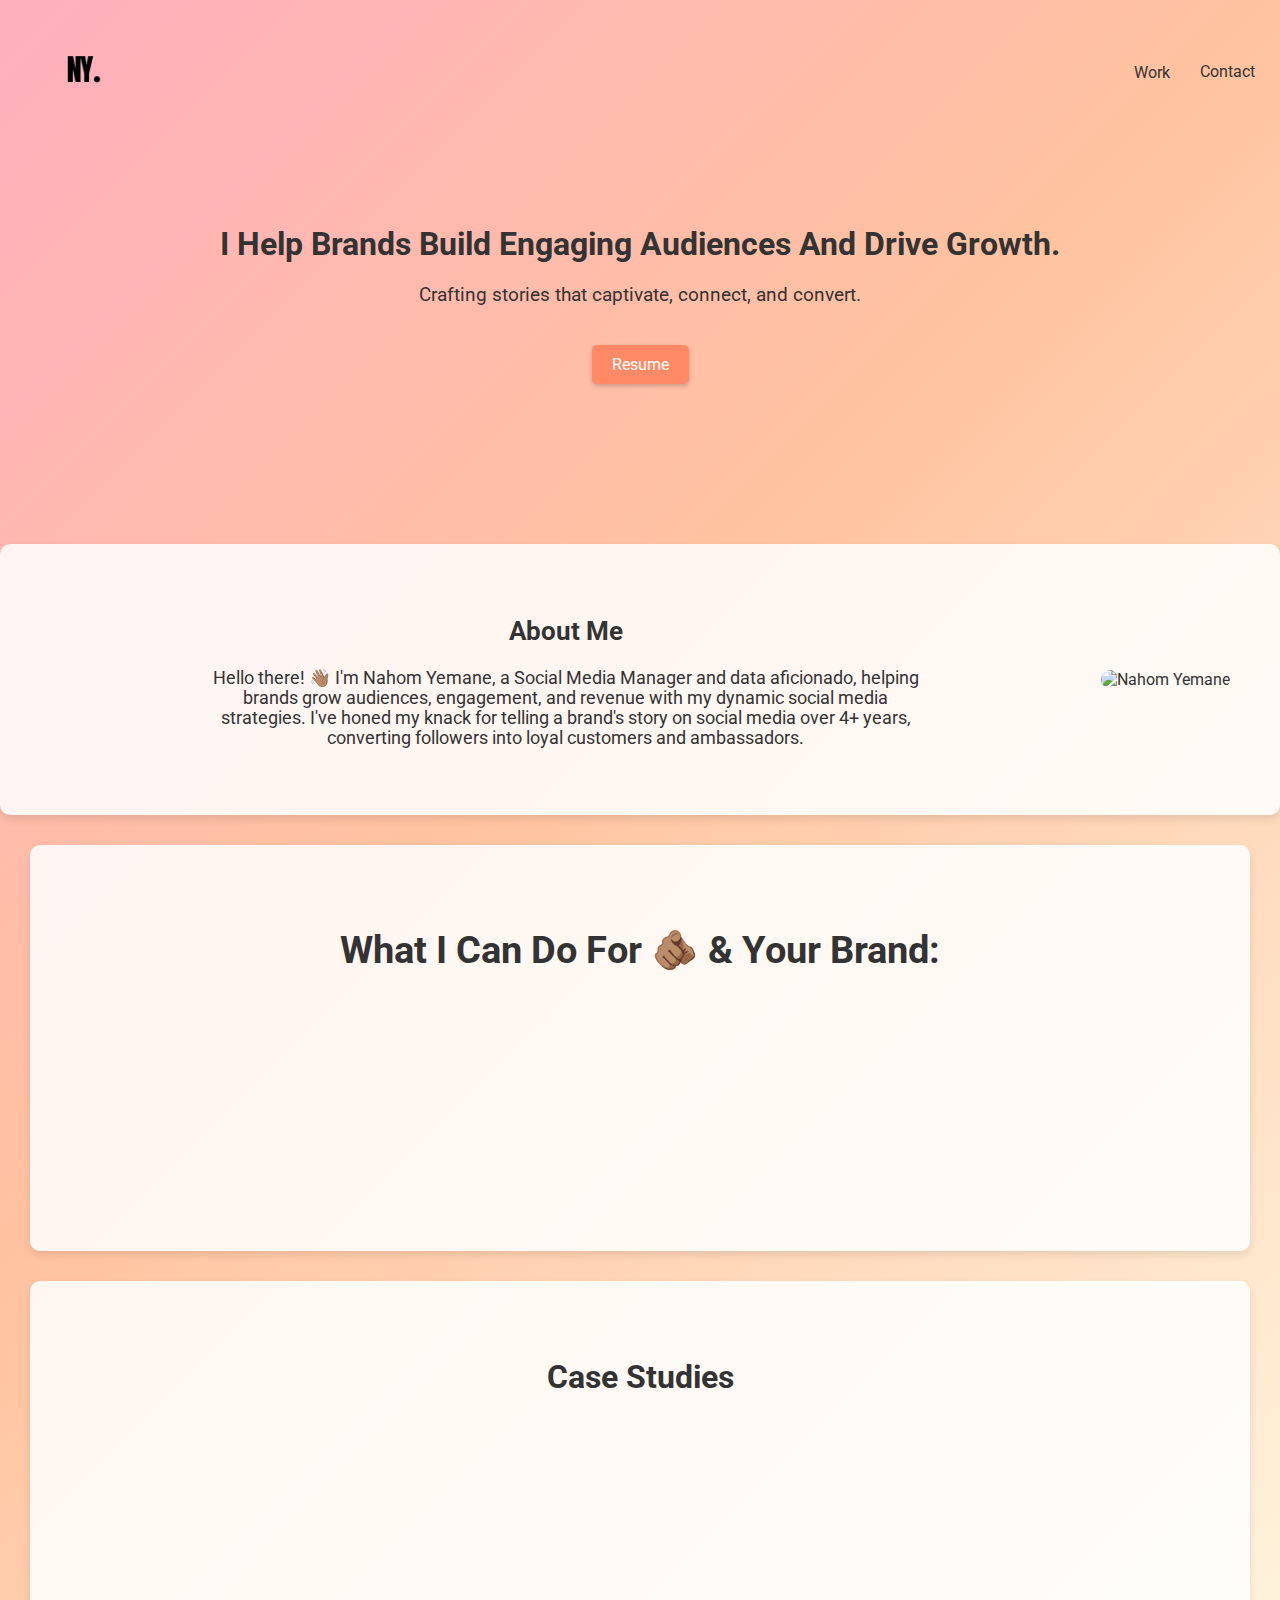
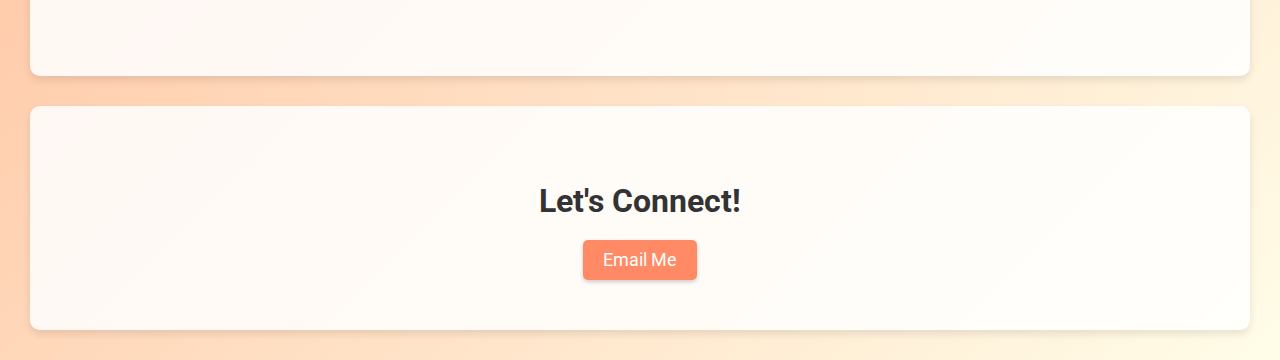
==== index.html @ a671d783 "updated CTA &gitignore DS store" ====
<!DOCTYPE html>
<html lang="en">
<head>
    <link href="https://fonts.googleapis.com/css?family=Roboto:400,700&display=swap" rel="stylesheet">
    <meta charset="UTF-8">
    <meta name="viewport" content="width=device-width, initial-scale=1.0">
    <link rel="stylesheet" href="Portfolio Website/Home Page/styles.css">
    <title>Nahom Yemane|Social Media Strategist</title>
    <link rel="icon" href="/Portfolio Website/images/favicon.ico">
</head>
<body>

    <!-- Navigation Bar -->
    <nav class="top-bar">
        <a href="index.html" class="logo-link">
            <img src="/Portfolio Website/images/NY_logo.png" alt="Nahom Yemane Logo" class="logo">
        </a>
        <div class="navigation">
            <div class="dropdown">
                <button class="dropbtn">Work</button>
                <div class="dropdown-content">
                    <a href="Portfolio Website/Case studies/niftygateway.html">Nifty Gateway</a>
                    <a href="Portfolio Website/Case studies/republic.html">Republic</a>
                </div>
            </div>
            <a href="mailto:nahom.yemane@icloud.com" class="nav-link">Contact</a>
        </div>
    </nav>

    <!-- Header Section -->
    <header class="header">
        <h1>I Help Brands Build Engaging Audiences And Drive Growth.</h1>
        <p>Crafting stories that captivate, connect, and convert.</p>
        <a href="https://docs.google.com/document/d/154YDjittD0ZZeD_so15zA5TQ1zrSRE0iFITVgDOv7ig/edit?usp=sharing" class="resume-button" target="_blank">Resume</a>
    </header>

    <!-- About Section -->
    <section class="about-section section-common">
        <div class="about-text">
            <h2>About Me</h2>
            <p>Hello there! 👋🏽 I'm Nahom Yemane, a Social Media Manager and data aficionado, helping brands grow audiences, engagement, and revenue with my dynamic social media strategies. I've honed my knack for telling a brand's story on social media over 4+ years, converting followers into loyal customers and ambassadors.</p>
        </div>
        <div class="about-image">
            <img src="https://media.licdn.com/dms/image/C4D03AQFlfenWJHdsHw/profile-displayphoto-shrink_800_800/0/1628808376100?e=2147483647&v=beta&t=kSovsJ-Nfnd-B6GFUH_UoQfQysyb_TgU6z-yk1UQTZg" alt="Nahom Yemane" width="400" height="237">
        </div>
    </section>

    <!-- Skills Section -->
    <section class="skills-section section-common" id="skills">
        <h2>What I Can Do For 🫵🏽 & Your Brand:</h2>
        <ul class="skills-list">
            <!-- List of Skills -->
            <li class="skill-item">Organic & Paid Growth</li>
            <li class="skill-item">Social Media Strategy</li>
            <li class="skill-item">Brand Strategy</li>
            <li class="skill-item">Copywriting</li>
            <li class="skill-item">Community Management</li>
            <li class="skill-item">Data Analysis</li>
            <li class="skill-item">Content Strategy</li>
        </ul>
    </section>

    <!-- Case Studies Section -->
    <section class="case-studies-section section-common" id="case-studies">
        <h2>Case Studies</h2>
        <div class="case-studies-container">
            <a href="Portfolio Website/Case studies/niftygateway.html" class="case-study-box" style="background-image: url('https://miro.medium.com/v2/resize:fit:1200/1*Q8MP0t8vN8DIhFtoHjdDIQ.png');"></a>
            <a href="Portfolio Website/Case studies/republic.html" class="case-study-box" style="background-image: url('https://branditechture.agency/brand-logos/wp-content/uploads/2022/10/Republic-1024x768.png');"></a>
        </div>
    </section>

    <!-- Contact Section -->
    <section class="contact-section section-common" id="contact">
        <h2>Let's Connect!</h2>
        <a href="mailto:nahom.yemane@icloud.com" class="email-button">Email Me</a>
    </section>

    <script src="Portfolio Website/Home Page/portfolio.js"></script>
</body>
</html>
---- Portfolio Website/Home Page/styles.css ----
/* Global Styles */
body, button, input, textarea {
  font-family: 'Roboto', sans-serif;
}

body {
  margin: 0;
  padding: 0;
  background: linear-gradient(135deg, rgba(255, 175, 189, 1) 0%, rgba(255, 195, 160, 1) 20%, rgba(255, 253, 232, 1) 50%, rgba(226, 239, 248, 1) 75%, rgba(215, 227, 244, 1) 100%);
  background-size: 200% 200%; /* Enhance background movement */
  animation: animatedGradient 30s ease infinite;
  color: #333;
}

/* Animation Keyframes */
@keyframes animatedGradient {
  0%, 100% { background-position: 0% 50%; }
  50% { background-position: 100% 50%; }
}

/* Top Navigation Bar */
.top-bar {
  display: flex;
  align-items: center; /* Vertically center items in the navbar */
  justify-content: space-between; /* Push logo to the left and nav to the right */
  padding: 10px 20px;
  background-color: transparent;
}

.logo-link {
  display: inline-block;
  flex-shrink: 0; /* Prevent the logo from shrinking */
}

.logo {
  height: 120px; /* Increase height as desired */
  width: auto; /* Maintain the aspect ratio */
  max-height: 100%; /* Ensure it doesn't overflow its container */
}

.navigation {
  display: flex;
  align-items: center;
}

.nav-link {
  text-decoration: none;
  color: #333;
  margin-left: 15px;
  padding: 5px;
  border-bottom: 1px solid transparent;
}

.nav-link:hover {
  border-bottom: 1px solid #333;
}

@media (max-width: 768px) {
  .logo {
    height: 60px; /* Smaller logo on mobile */
  }

  .nav-link {

    font-size: 0.8em;
  }
}

/* Header Section */
.header {
  text-align: center;
  padding: 60px 20px;
  position: relative;
  background-size: cover;
  background-position: center;
  color: #333;
}

.header h1 {
  font-size: 2em;
  margin-bottom: 0.5em;
}

.header p {
  font-size: 1.2em;
}

/* Dropdown Button */
.dropbtn {
  background-color: transparent; /* Makes the button transparent */
  color: #333; /* Match this to the color of other nav links */
  padding: 10px;
  font-size: 16px;
  border: none;
  cursor: pointer;
  outline: none; /* Removes the highlight */
}

/* The container <div> - needed to position the dropdown content */
.dropdown {
  position: relative;
  display: inline-block; /* Needed for proper positioning of dropdown content */
}

/* Dropdown Content (Hidden by default) */
.dropdown-content {
  display: none;
  position: absolute;
  background-color: #f9f9f9; /* Light background, you can change this */
  min-width: 160px;
  box-shadow: 0px 8px 16px 0px rgba(0,0,0,0.2);
  z-index: 1;
}

/* Links inside the dropdown */
.dropdown-content a {
  color: black; /* Color of dropdown links */
  padding: 12px 16px;
  text-decoration: none;
  display: block; /* Dropdown link styles */
}

/* Change color of dropdown links on hover */
.dropdown-content a:hover {
  background-color: #ddd; /* Light grey background on hover */
}

/* Show the dropdown menu on hover */
.dropdown:hover .dropdown-content {
  display: block;
}

/* Change the background color of the dropdown button when the dropdown content is shown */
.dropdown:hover .dropbtn {
  background-color: #f1f1f1; /* Light grey background, you can change this */
}

/* Resume Button */
.resume-button {
  display: inline-block;
  background-color: #ff8a65; /* A warm coral shade that complements the gradient */
  color: white;
  padding: 10px 20px;
  border-radius: 5px;
  text-decoration: none;
  font-size: 1em;
  transition: background-color 0.3s ease, transform 0.2s ease;
  box-shadow: 0 2px 4px rgba(0, 0, 0, 0.2);
  margin-top: 20px; /* Adds space from the text above */
}

.resume-button:hover {
  background-color: #ff7043; /* Slightly darker shade for hover effect */
  transform: translateY(-2px); /* Slight lift effect on hover */
  box-shadow: 0 4px 6px rgba(0, 0, 0, 0.3);
}

@keyframes bounce {
  0%, 20%, 50%, 80%, 100% { transform: translateY(0) translateX(-50%) rotate(45deg); }
  40% { transform: translateY(-15px) translateX(-50%) rotate(45deg); }
  60% { transform: translateY(-10px) translateX(-50%) rotate(45deg); }
}

/* Media Queries for Responsive Design */
@media (max-width: 600px) {
  .nav-link {
    font-size: 0.8em;
  }
  .header h1 {
    font-size: 1.5em;
  }
  .header p {
    font-size: 1em;
  }
  .arrow-down {
    border-width: 0 2px 2px 0;
    padding: 2px;
  }
}
section-common {
  background-color: rgba(255, 255, 255, 0.85);
  padding: 50px;
  border-radius: 10px;
  box-shadow: 0 4px 8px rgba(0, 0, 0, 0.1);
  margin: 30px auto; /* centers the section */
  max-width: 1200px; 
  width: calc(100% - 60px); 
  box-sizing: border-box; 
  display: flex;
  flex-direction: column;
  align-items: center;
}

@media (max-width: 768px) {
  .section-common {
    padding: 30px; /* Smaller padding for smaller screens */
    margin: 20px auto; /* Smaller margin for smaller screens */
  }
}
/* About Section */
.about-section {
  display: flex;
  align-items: center;
  justify-content: center;
  padding: 50px;
  gap: 20px;
  margin-top: 100px;
  background-color: rgba(255, 255, 255, 0.85);
  border-radius: 10px;
  box-shadow: 0 4px 8px rgba(0, 0, 0, 0.1);
}

.about-text {
  text-align: center;
  max-width: 60%;
  font-size: 1.1em;
  margin: 0 auto;
}

.about-image img {
  width: 400px;
  height: 400px;
  object-fit: cover;
  border-radius: 10px;
}

/* Responsive Design for About Section */
@media (max-width: 768px) {
  .about-section {
    flex-direction: column;
  }
  .about-text, .about-image {
    max-width: 100%;
  }
  .about-image img {
    width: 100%;
    height: auto;
  }
}

/* Skills Section */
.skills-section {
  background-color: rgba(255, 255, 255, 0.85);
  padding: 50px;
  text-align: center;
  border-radius: 10px;
  box-shadow: 0 4px 8px rgba(0, 0, 0, 0.1);
  margin: 30px;
}

.skills-section h2 {
  font-size: 2.4em;
  margin-bottom: 20px;
}

.skills-list {
  list-style: none;
  padding: 0;
}

.skill-item {
  opacity: 0;
  transform: translateY(20px);
  transition: opacity 0.6s ease-out, transform 0.6s ease-out;
  margin-bottom: 10px;
}

.skill-item.in-view {
  opacity: 1;
  transform: translateY(0);
}

/* Case Studies Section */
.case-studies-section {
  background-color: rgba(255, 255, 255, 0.85);
  padding: 50px;
  text-align: center;
  border-radius: 10px;
  box-shadow: 0 4px 8px rgba(0, 0, 0, 0.1);
  margin: 30px;
}

.case-studies-section h2 {
  font-size: 2em;
  color: #333;
  margin-bottom: 30px;
}

.case-studies-container {
  display: flex;
  justify-content: space-around;
  flex-wrap: wrap;
  gap: 20px;
}

.case-study-box {
  flex-basis: calc(33% - 20px);
  height: 200px;
  background-size: cover;
  background-position: center;
  border-radius: 10px;
  overflow: hidden;
  display: flex;
  align-items: center;
  justify-content: center;
  text-decoration: none;
  transition: transform 0.3s ease, box-shadow 0.3s ease;
}

.case-study-box:hover {
  transform: scale(1.05);
  box-shadow: 0 8px 15px rgba(0, 0, 0, 0.2);
}

/* Responsive Design for Case Studies Section */
@media (max-width: 768px) {
  .case-study-box {
    flex-basis: 100%;
  }
}

/* Contact Section */
.contact-section {
  text-align: center;
  padding: 50px;
  background-color: rgba(255, 255, 255, 0.85);
  border-radius: 10px;
  box-shadow: 0 4px 8px rgba(0, 0, 0, 0.1);
  margin: 30px;
}

.contact-section h2 {
  font-size: 2em;
  color: #333;
  margin-bottom: 20px;
}

.email-button {
  display: inline-block;
  background-color: #ff8a65;
  color: white;
  padding: 10px 20px;
  border-radius: 5px;
  text-decoration: none;
  font-size: 1.1em;
  transition: background-color 0.3s ease, transform 0.2s ease;
  box-shadow: 0 2px 4px rgba(0, 0, 0, 0.2);
}

.email-button:hover {
  background-color: #ff7043;
  transform: translateY(-2px);
  box-shadow: 0 4px 6px rgba(0, 0, 0, 0.3);
}
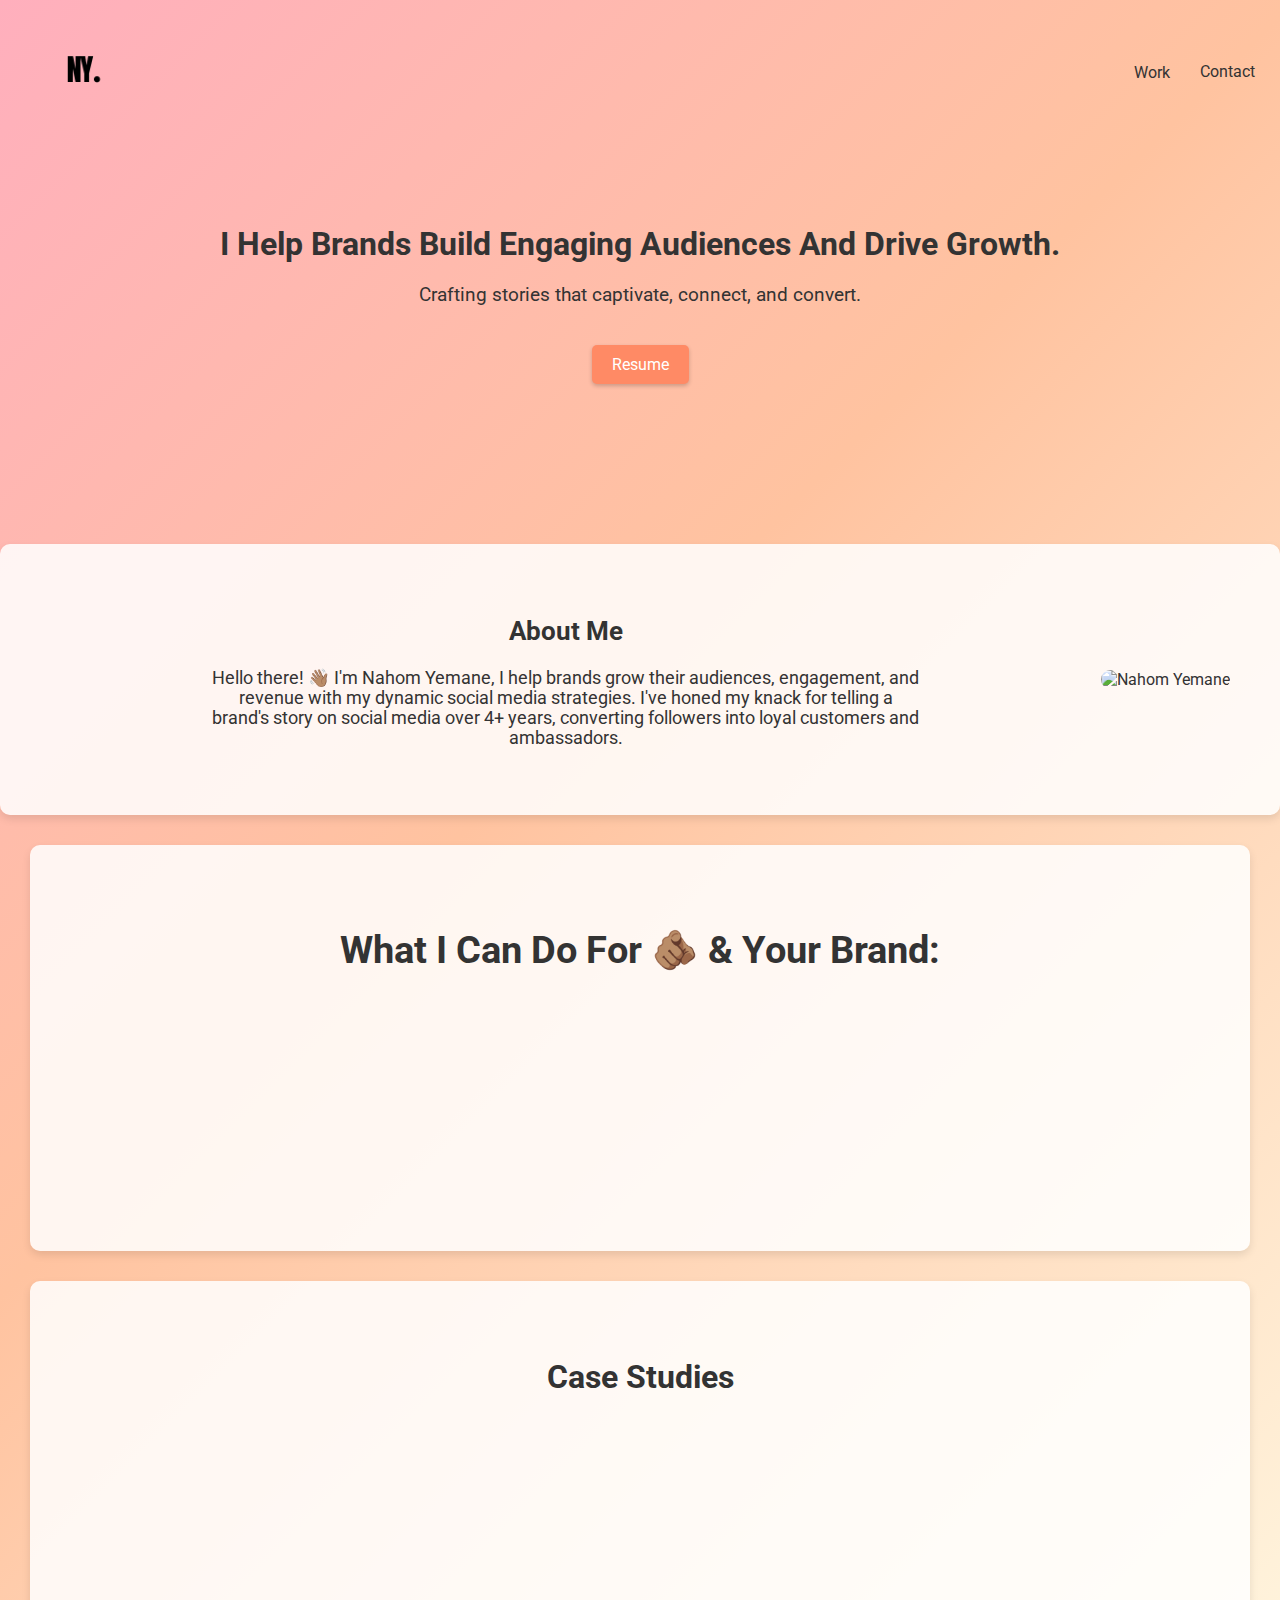
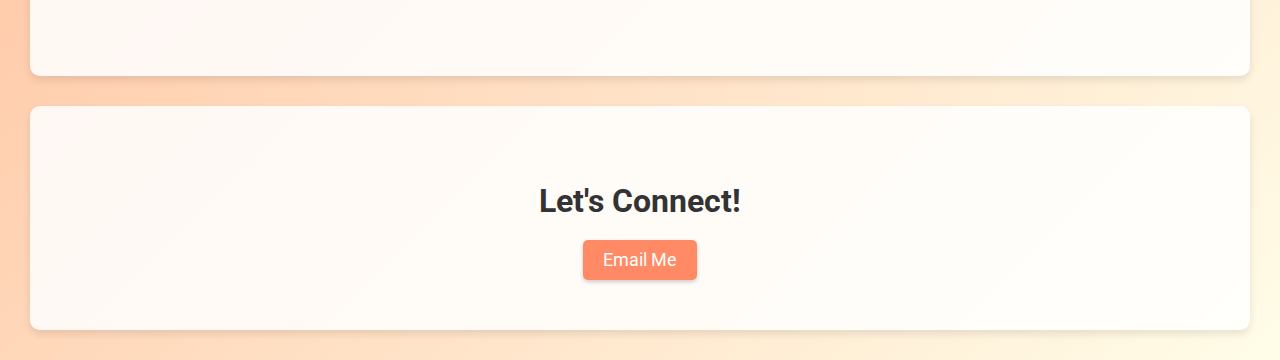
==== commit ebc66881: "Update index.html" ====
--- a/index.html
+++ b/index.html
@@ -38,7 +38,7 @@
     <section class="about-section section-common">
         <div class="about-text">
             <h2>About Me</h2>
-            <p>Hello there! 👋🏽 I'm Nahom Yemane, a Social Media Manager and data aficionado, helping brands grow audiences, engagement, and revenue with my dynamic social media strategies. I've honed my knack for telling a brand's story on social media over 4+ years, converting followers into loyal customers and ambassadors.</p>
+            <p>Hello there! 👋🏽 I'm Nahom Yemane, I help brands grow their audiences, engagement, and revenue with my dynamic social media strategies. I've honed my knack for telling a brand's story on social media over 4+ years, converting followers into loyal customers and ambassadors.</p>
         </div>
         <div class="about-image">
             <img src="https://media.licdn.com/dms/image/C4D03AQFlfenWJHdsHw/profile-displayphoto-shrink_800_800/0/1628808376100?e=2147483647&v=beta&t=kSovsJ-Nfnd-B6GFUH_UoQfQysyb_TgU6z-yk1UQTZg" alt="Nahom Yemane" width="400" height="237">
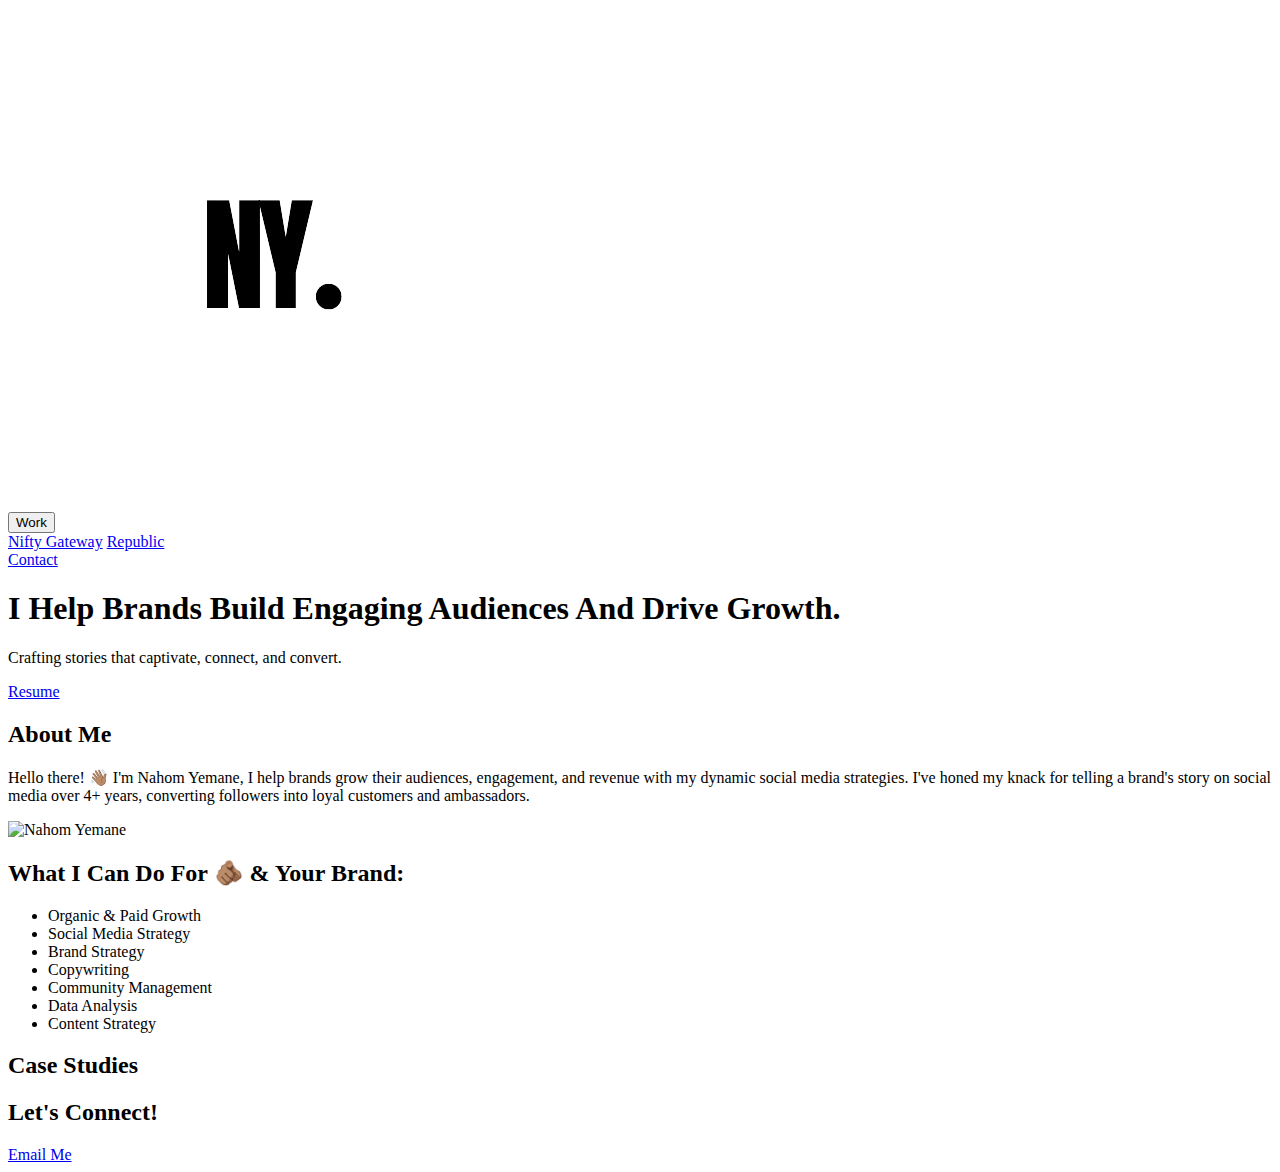
==== commit 777a9ab3: "Update index.html" ====
--- a/index.html
+++ b/index.html
@@ -4,9 +4,18 @@
     <link href="https://fonts.googleapis.com/css?family=Roboto:400,700&display=swap" rel="stylesheet">
     <meta charset="UTF-8">
     <meta name="viewport" content="width=device-width, initial-scale=1.0">
-    <link rel="stylesheet" href="Portfolio Website/Home Page/styles.css">
-    <title>Nahom Yemane|Social Media Strategist</title>
+    <meta name="description" content="Nahom Yemane is an adept Social Media Manager, enhancing brand presence for B2B, B2C, Fintech, Crypto, and SaaS sectors, and driving robust channel growth.">
+    <title>Nahom Yemane | Social Media Manager</title>
     <link rel="icon" href="/Portfolio Website/images/favicon.ico">
+    <!-- Google tag (gtag.js) -->
+<script async src="https://www.googletagmanager.com/gtag/js?id=G-NX7P9W36P5"></script>
+<script>
+  window.dataLayer = window.dataLayer || [];
+  function gtag(){dataLayer.push(arguments);}
+  gtag('js', new Date());
+
+  gtag('config', 'G-NX7P9W36P5');
+</script>
 </head>
 <body>
 
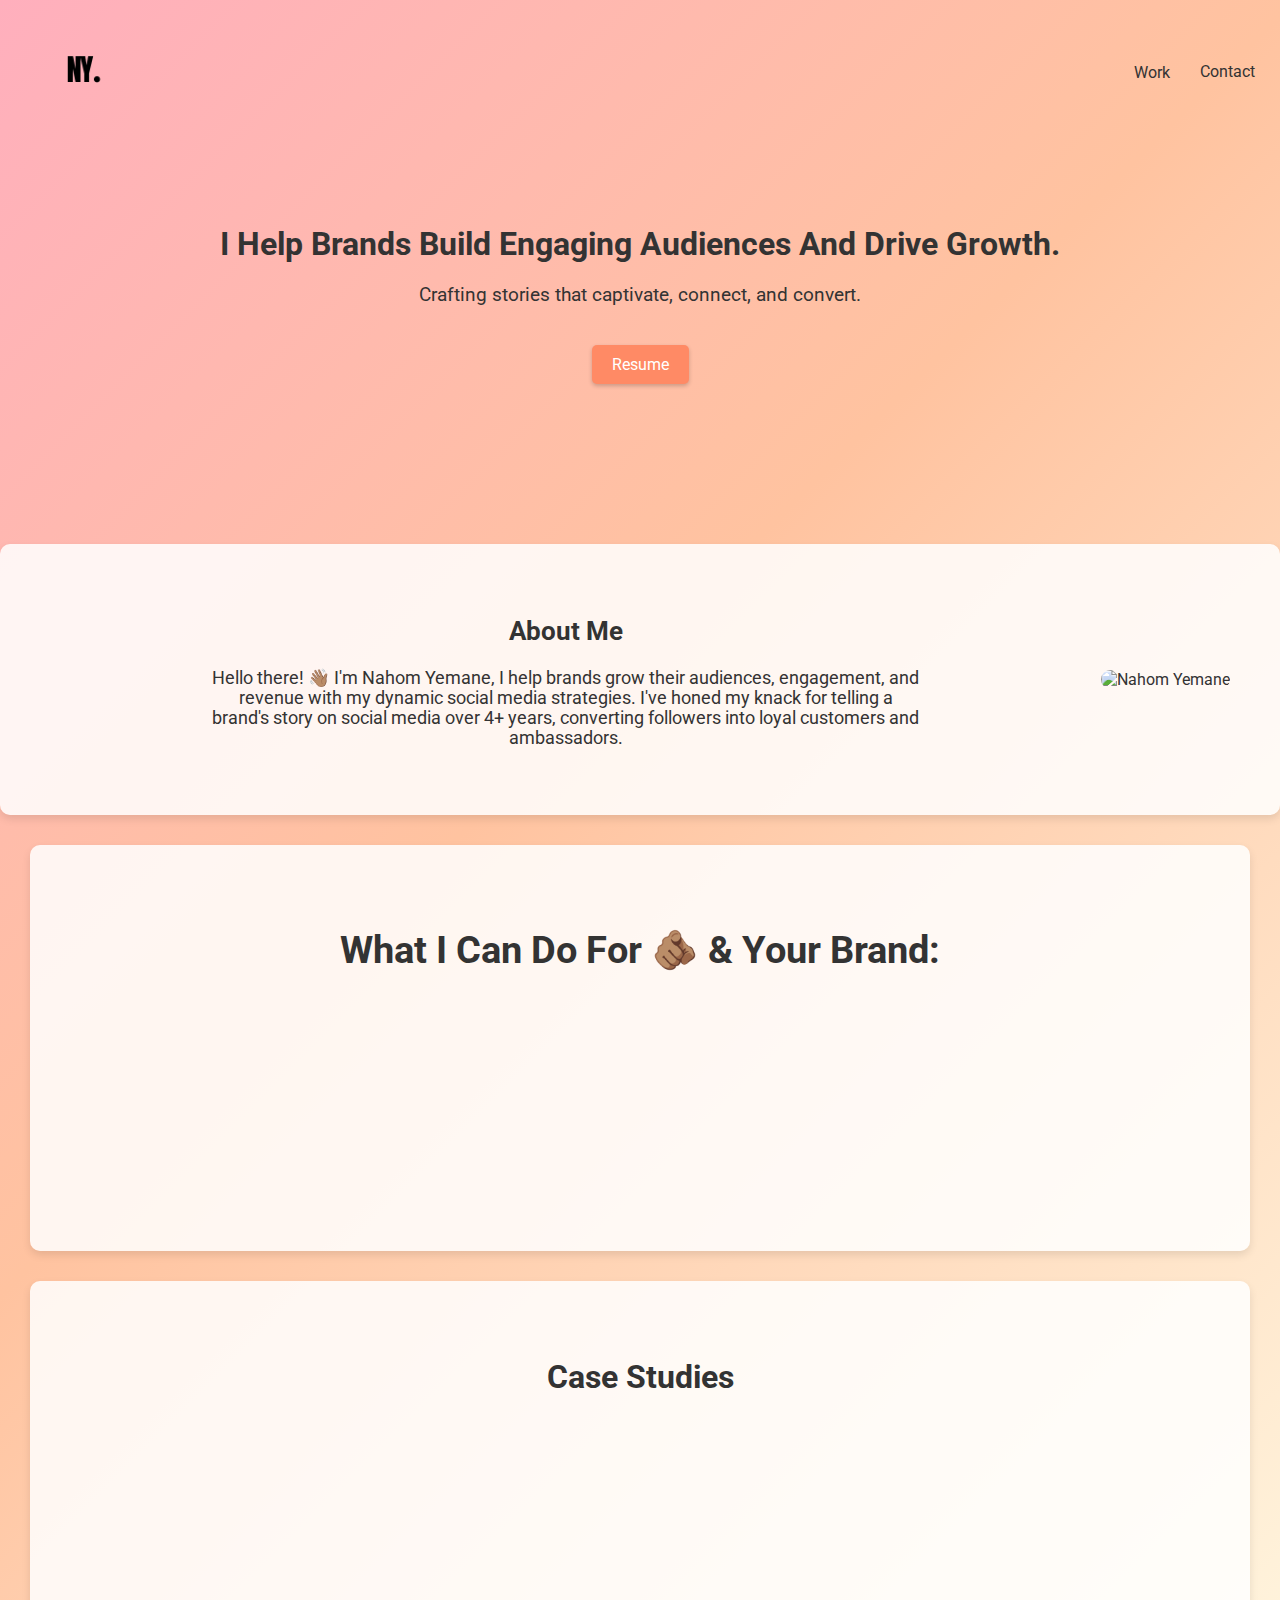
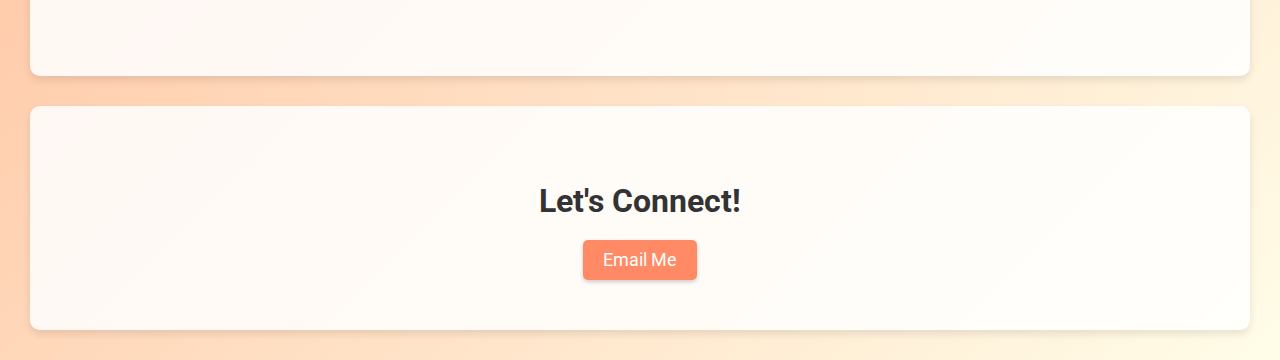
==== commit f1efbdf7: "Update index.html" ====
--- a/index.html
+++ b/index.html
@@ -5,6 +5,7 @@
     <meta charset="UTF-8">
     <meta name="viewport" content="width=device-width, initial-scale=1.0">
     <meta name="description" content="Nahom Yemane is an adept Social Media Manager, enhancing brand presence for B2B, B2C, Fintech, Crypto, and SaaS sectors, and driving robust channel growth.">
+    <link rel="stylesheet" href="Portfolio Website/Home Page/styles.css">
     <title>Nahom Yemane | Social Media Manager</title>
     <link rel="icon" href="/Portfolio Website/images/favicon.ico">
     <!-- Google tag (gtag.js) -->
--- a/Portfolio Website/Home Page/styles.css
+++ b/Portfolio Website/Home Page/styles.css
@@ -0,0 +1,354 @@
+/* Global Styles */
+body, button, input, textarea {
+  font-family: 'Roboto', sans-serif;
+}
+
+body {
+  margin: 0;
+  padding: 0;
+  background: linear-gradient(135deg, rgba(255, 175, 189, 1) 0%, rgba(255, 195, 160, 1) 20%, rgba(255, 253, 232, 1) 50%, rgba(226, 239, 248, 1) 75%, rgba(215, 227, 244, 1) 100%);
+  background-size: 200% 200%; /* Enhance background movement */
+  animation: animatedGradient 30s ease infinite;
+  color: #333;
+}
+
+/* Animation Keyframes */
+@keyframes animatedGradient {
+  0%, 100% { background-position: 0% 50%; }
+  50% { background-position: 100% 50%; }
+}
+
+/* Top Navigation Bar */
+.top-bar {
+  display: flex;
+  align-items: center; /* Vertically center items in the navbar */
+  justify-content: space-between; /* Push logo to the left and nav to the right */
+  padding: 10px 20px;
+  background-color: transparent;
+}
+
+.logo-link {
+  display: inline-block;
+  flex-shrink: 0; /* Prevent the logo from shrinking */
+}
+
+.logo {
+  height: 120px; /* Increase height as desired */
+  width: auto; /* Maintain the aspect ratio */
+  max-height: 100%; /* Ensure it doesn't overflow its container */
+}
+
+.navigation {
+  display: flex;
+  align-items: center;
+}
+
+.nav-link {
+  text-decoration: none;
+  color: #333;
+  margin-left: 15px;
+  padding: 5px;
+  border-bottom: 1px solid transparent;
+}
+
+.nav-link:hover {
+  border-bottom: 1px solid #333;
+}
+
+@media (max-width: 768px) {
+  .logo {
+    height: 60px; /* Smaller logo on mobile */
+  }
+
+  .nav-link {
+
+    font-size: 0.8em;
+  }
+}
+
+/* Header Section */
+.header {
+  text-align: center;
+  padding: 60px 20px;
+  position: relative;
+  background-size: cover;
+  background-position: center;
+  color: #333;
+}
+
+.header h1 {
+  font-size: 2em;
+  margin-bottom: 0.5em;
+}
+
+.header p {
+  font-size: 1.2em;
+}
+
+/* Dropdown Button */
+.dropbtn {
+  background-color: transparent; /* Makes the button transparent */
+  color: #333; /* Match this to the color of other nav links */
+  padding: 10px;
+  font-size: 16px;
+  border: none;
+  cursor: pointer;
+  outline: none; /* Removes the highlight */
+}
+
+/* The container <div> - needed to position the dropdown content */
+.dropdown {
+  position: relative;
+  display: inline-block; /* Needed for proper positioning of dropdown content */
+}
+
+/* Dropdown Content (Hidden by default) */
+.dropdown-content {
+  display: none;
+  position: absolute;
+  background-color: #f9f9f9; /* Light background, you can change this */
+  min-width: 160px;
+  box-shadow: 0px 8px 16px 0px rgba(0,0,0,0.2);
+  z-index: 1;
+}
+
+/* Links inside the dropdown */
+.dropdown-content a {
+  color: black; /* Color of dropdown links */
+  padding: 12px 16px;
+  text-decoration: none;
+  display: block; /* Dropdown link styles */
+}
+
+/* Change color of dropdown links on hover */
+.dropdown-content a:hover {
+  background-color: #ddd; /* Light grey background on hover */
+}
+
+/* Show the dropdown menu on hover */
+.dropdown:hover .dropdown-content {
+  display: block;
+}
+
+/* Change the background color of the dropdown button when the dropdown content is shown */
+.dropdown:hover .dropbtn {
+  background-color: #f1f1f1; /* Light grey background, you can change this */
+}
+
+/* Resume Button */
+.resume-button {
+  display: inline-block;
+  background-color: #ff8a65; /* A warm coral shade that complements the gradient */
+  color: white;
+  padding: 10px 20px;
+  border-radius: 5px;
+  text-decoration: none;
+  font-size: 1em;
+  transition: background-color 0.3s ease, transform 0.2s ease;
+  box-shadow: 0 2px 4px rgba(0, 0, 0, 0.2);
+  margin-top: 20px; /* Adds space from the text above */
+}
+
+.resume-button:hover {
+  background-color: #ff7043; /* Slightly darker shade for hover effect */
+  transform: translateY(-2px); /* Slight lift effect on hover */
+  box-shadow: 0 4px 6px rgba(0, 0, 0, 0.3);
+}
+
+@keyframes bounce {
+  0%, 20%, 50%, 80%, 100% { transform: translateY(0) translateX(-50%) rotate(45deg); }
+  40% { transform: translateY(-15px) translateX(-50%) rotate(45deg); }
+  60% { transform: translateY(-10px) translateX(-50%) rotate(45deg); }
+}
+
+/* Media Queries for Responsive Design */
+@media (max-width: 600px) {
+  .nav-link {
+    font-size: 0.8em;
+  }
+  .header h1 {
+    font-size: 1.5em;
+  }
+  .header p {
+    font-size: 1em;
+  }
+  .arrow-down {
+    border-width: 0 2px 2px 0;
+    padding: 2px;
+  }
+}
+section-common {
+  background-color: rgba(255, 255, 255, 0.85);
+  padding: 50px;
+  border-radius: 10px;
+  box-shadow: 0 4px 8px rgba(0, 0, 0, 0.1);
+  margin: 30px auto; /* centers the section */
+  max-width: 1200px; 
+  width: calc(100% - 60px); 
+  box-sizing: border-box; 
+  display: flex;
+  flex-direction: column;
+  align-items: center;
+}
+
+@media (max-width: 768px) {
+  .section-common {
+    padding: 30px; /* Smaller padding for smaller screens */
+    margin: 20px auto; /* Smaller margin for smaller screens */
+  }
+}
+/* About Section */
+.about-section {
+  display: flex;
+  align-items: center;
+  justify-content: center;
+  padding: 50px;
+  gap: 20px;
+  margin-top: 100px;
+  background-color: rgba(255, 255, 255, 0.85);
+  border-radius: 10px;
+  box-shadow: 0 4px 8px rgba(0, 0, 0, 0.1);
+}
+
+.about-text {
+  text-align: center;
+  max-width: 60%;
+  font-size: 1.1em;
+  margin: 0 auto;
+}
+
+.about-image img {
+  width: 400px;
+  height: 400px;
+  object-fit: cover;
+  border-radius: 10px;
+}
+
+/* Responsive Design for About Section */
+@media (max-width: 768px) {
+  .about-section {
+    flex-direction: column;
+  }
+  .about-text, .about-image {
+    max-width: 100%;
+  }
+  .about-image img {
+    width: 100%;
+    height: auto;
+  }
+}
+
+/* Skills Section */
+.skills-section {
+  background-color: rgba(255, 255, 255, 0.85);
+  padding: 50px;
+  text-align: center;
+  border-radius: 10px;
+  box-shadow: 0 4px 8px rgba(0, 0, 0, 0.1);
+  margin: 30px;
+}
+
+.skills-section h2 {
+  font-size: 2.4em;
+  margin-bottom: 20px;
+}
+
+.skills-list {
+  list-style: none;
+  padding: 0;
+}
+
+.skill-item {
+  opacity: 0;
+  transform: translateY(20px);
+  transition: opacity 0.6s ease-out, transform 0.6s ease-out;
+  margin-bottom: 10px;
+}
+
+.skill-item.in-view {
+  opacity: 1;
+  transform: translateY(0);
+}
+
+/* Case Studies Section */
+.case-studies-section {
+  background-color: rgba(255, 255, 255, 0.85);
+  padding: 50px;
+  text-align: center;
+  border-radius: 10px;
+  box-shadow: 0 4px 8px rgba(0, 0, 0, 0.1);
+  margin: 30px;
+}
+
+.case-studies-section h2 {
+  font-size: 2em;
+  color: #333;
+  margin-bottom: 30px;
+}
+
+.case-studies-container {
+  display: flex;
+  justify-content: space-around;
+  flex-wrap: wrap;
+  gap: 20px;
+}
+
+.case-study-box {
+  flex-basis: calc(33% - 20px);
+  height: 200px;
+  background-size: cover;
+  background-position: center;
+  border-radius: 10px;
+  overflow: hidden;
+  display: flex;
+  align-items: center;
+  justify-content: center;
+  text-decoration: none;
+  transition: transform 0.3s ease, box-shadow 0.3s ease;
+}
+
+.case-study-box:hover {
+  transform: scale(1.05);
+  box-shadow: 0 8px 15px rgba(0, 0, 0, 0.2);
+}
+
+/* Responsive Design for Case Studies Section */
+@media (max-width: 768px) {
+  .case-study-box {
+    flex-basis: 100%;
+  }
+}
+
+/* Contact Section */
+.contact-section {
+  text-align: center;
+  padding: 50px;
+  background-color: rgba(255, 255, 255, 0.85);
+  border-radius: 10px;
+  box-shadow: 0 4px 8px rgba(0, 0, 0, 0.1);
+  margin: 30px;
+}
+
+.contact-section h2 {
+  font-size: 2em;
+  color: #333;
+  margin-bottom: 20px;
+}
+
+.email-button {
+  display: inline-block;
+  background-color: #ff8a65;
+  color: white;
+  padding: 10px 20px;
+  border-radius: 5px;
+  text-decoration: none;
+  font-size: 1.1em;
+  transition: background-color 0.3s ease, transform 0.2s ease;
+  box-shadow: 0 2px 4px rgba(0, 0, 0, 0.2);
+}
+
+.email-button:hover {
+  background-color: #ff7043;
+  transform: translateY(-2px);
+  box-shadow: 0 4px 6px rgba(0, 0, 0, 0.3);
+}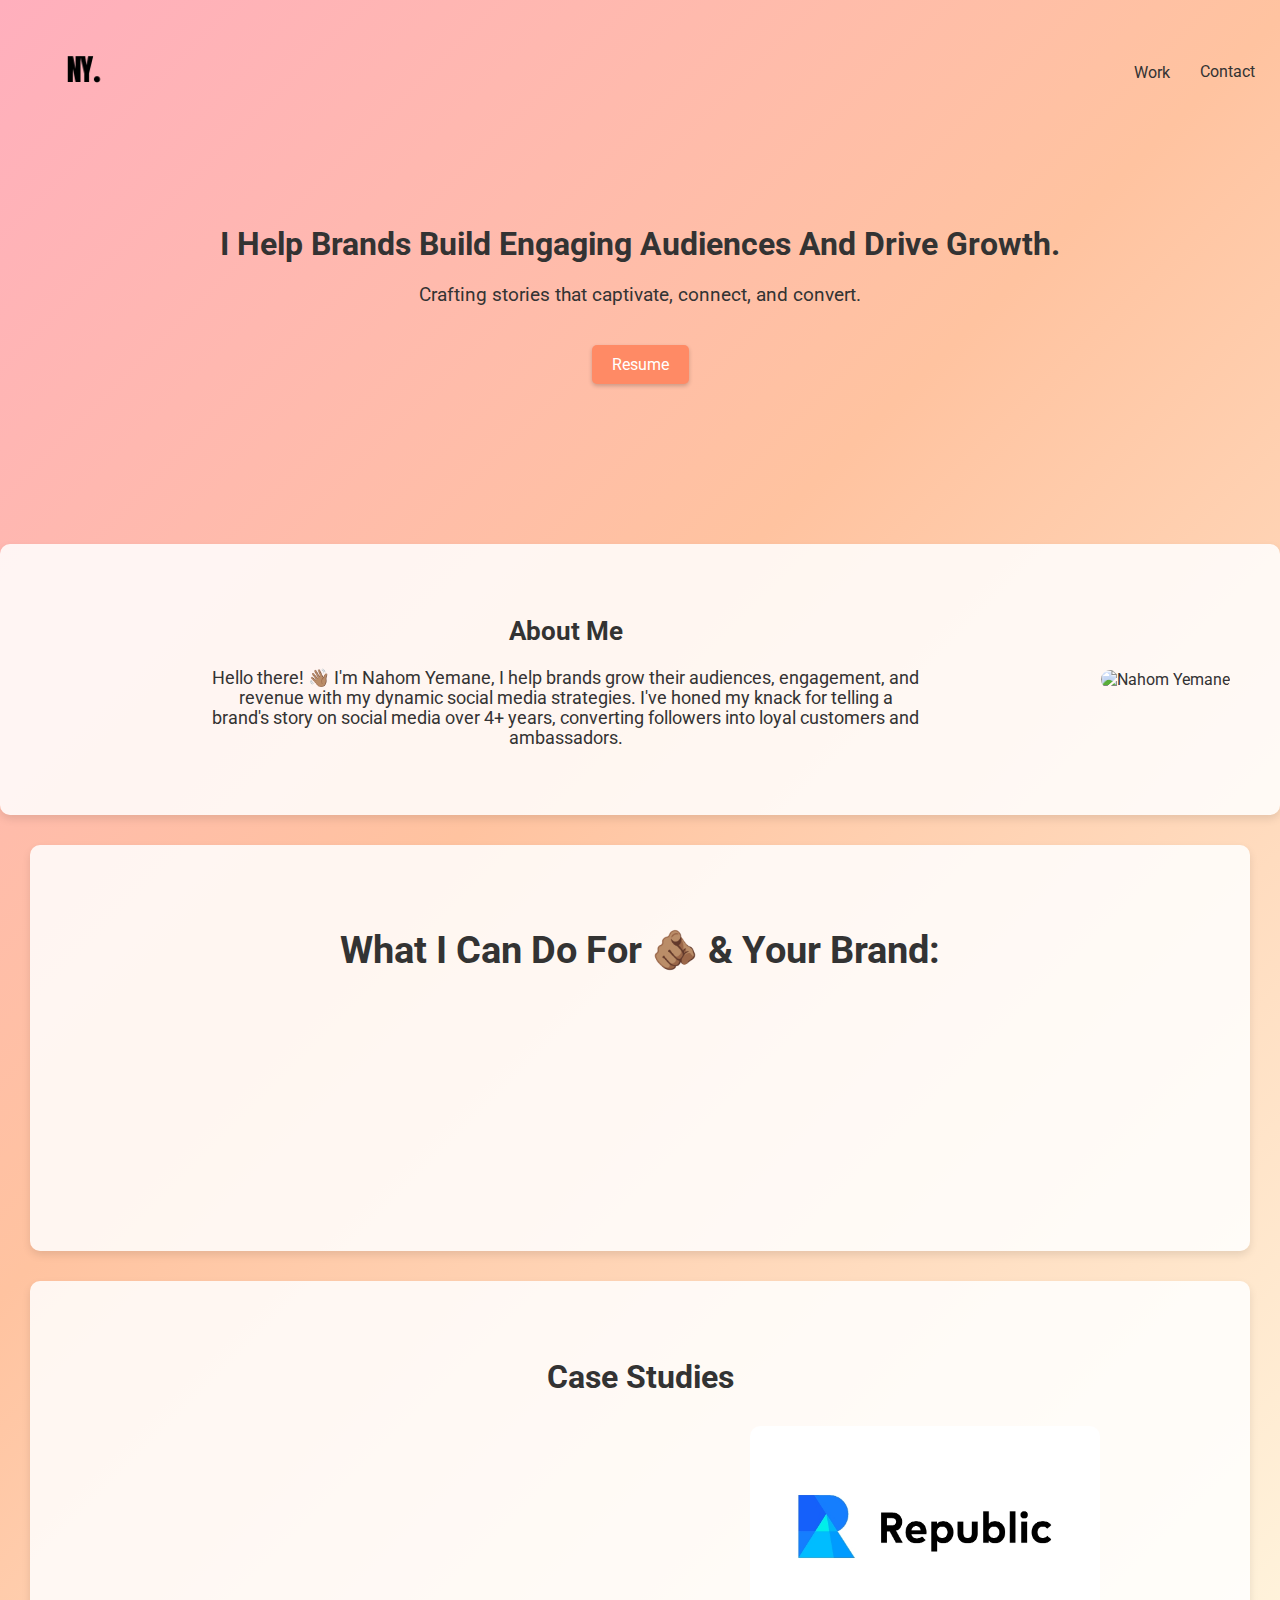
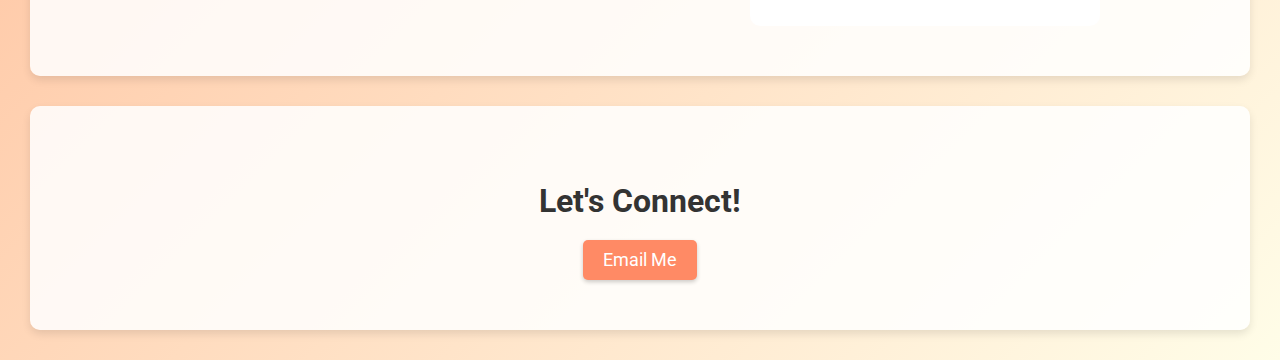
==== commit f483d055: "Update index.html" ====
--- a/index.html
+++ b/index.html
@@ -75,7 +75,7 @@
         <h2>Case Studies</h2>
         <div class="case-studies-container">
             <a href="Portfolio Website/Case studies/niftygateway.html" class="case-study-box" style="background-image: url('https://miro.medium.com/v2/resize:fit:1200/1*Q8MP0t8vN8DIhFtoHjdDIQ.png');"></a>
-            <a href="Portfolio Website/Case studies/republic.html" class="case-study-box" style="background-image: url('https://branditechture.agency/brand-logos/wp-content/uploads/2022/10/Republic-1024x768.png');"></a>
+            <a href="Portfolio Website/Case studies/republic.html" class="case-study-box" style="background-image: url('Portfolio Website/images/republic-logo-primary-black.jpg');"></a>
         </div>
     </section>
 
